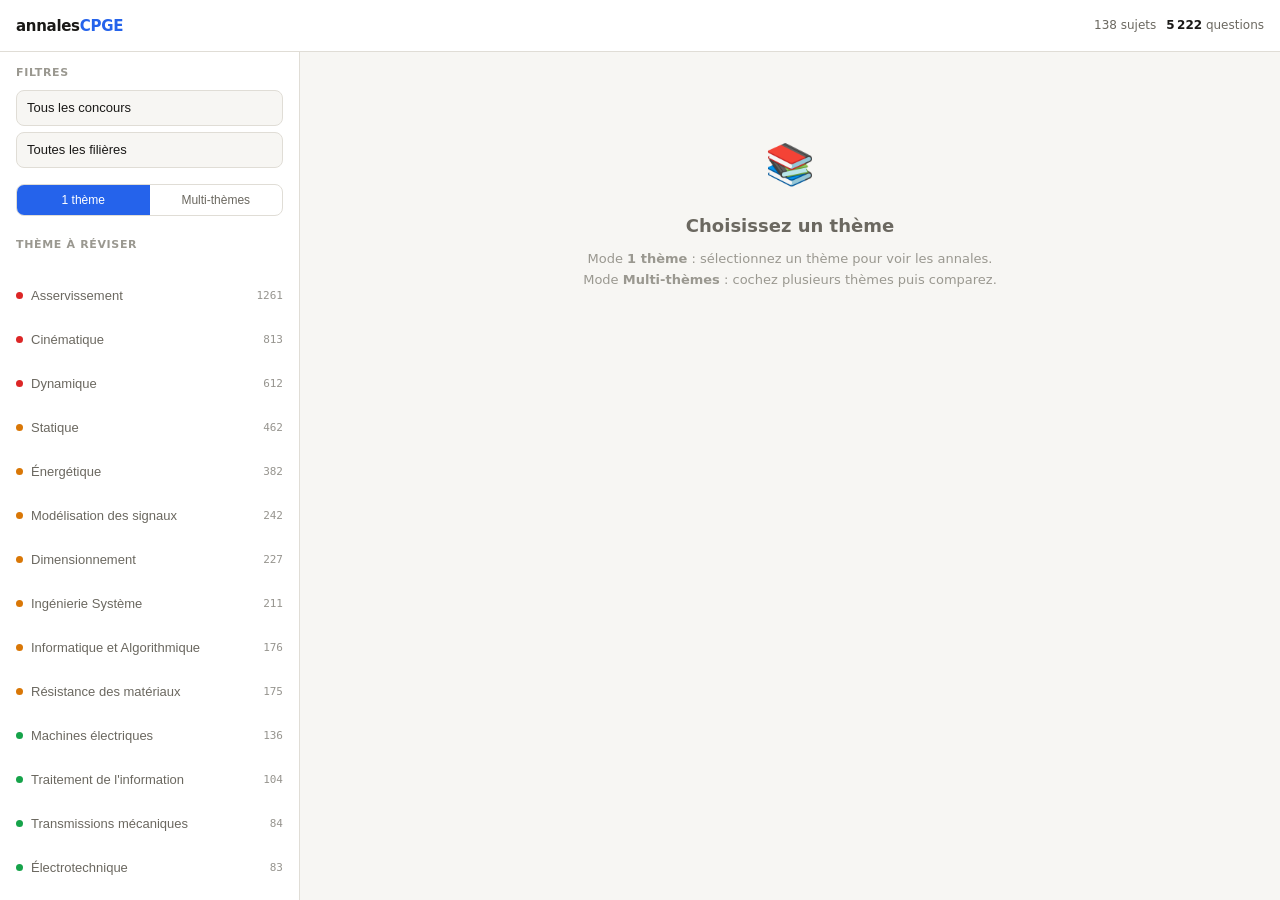
==== index.html @ 9836d9a9 "Update index.html" ====
<!DOCTYPE html>
<html lang="fr">
<head>
<meta charset="UTF-8">
<meta name="viewport" content="width=device-width, initial-scale=1.0">
<title>Annales CPGE — Révisions par thème</title>
<style>
  :root {
    --bg: #f7f6f3; --surface: #ffffff; --surface2: #f0efe9;
    --border: #e0ddd6; --text: #1a1917; --text2: #6b6860; --text3: #9a9890;
    --accent: #2563eb; --accent-bg: #eff6ff; --accent-border: #bfdbfe;
    --red: #dc2626; --amber: #d97706; --green: #16a34a;
    --radius: 8px; --mono: 'JetBrains Mono','Fira Mono','Consolas',monospace;
    --topbar-h: 52px;
  }
  * { box-sizing: border-box; margin: 0; padding: 0; }
  body { background: var(--bg); color: var(--text); font-family: 'Inter',system-ui,sans-serif; font-size: 14px; line-height: 1.6; min-height: 100vh; }

  /* ── TOPBAR ── */
  .topbar {
    position: fixed; top: 0; left: 0; right: 0; z-index: 50;
    height: var(--topbar-h); background: var(--surface);
    border-bottom: 1px solid var(--border);
    display: flex; align-items: center; gap: 12px; padding: 0 16px;
  }
  .logo { font-weight: 700; font-size: 15px; letter-spacing: -.3px; }
  .logo span { color: var(--accent); }
  .stats-bar { display: flex; gap: 10px; align-items: center; margin-left: auto; }
  .stat { font-size: 12px; color: var(--text2); }
  .stat strong { color: var(--text); font-weight: 600; }
  .pdf-badge { font-size: 11px; padding: 2px 8px; border-radius: 99px; background: #f0fdf4; color: #16a34a; border: 1px solid #bbf7d0; white-space: nowrap; }

  /* ── HAMBURGER — visible seulement mobile via JS ── */
  .hamburger {
    width: 40px; height: 40px; border: none; background: none; cursor: pointer;
    padding: 6px; border-radius: var(--radius); flex-shrink: 0;
    display: none; /* activé par JS sur mobile */
  }
  .hamburger-inner { display: flex; flex-direction: column; justify-content: space-between; height: 100%; }
  .hamburger-inner span { display: block; height: 2px; width: 100%; background: var(--text); border-radius: 2px; transition: transform .2s, opacity .2s; }
  .hamburger.open .hamburger-inner span:nth-child(1) { transform: translateY(10px) rotate(45deg); }
  .hamburger.open .hamburger-inner span:nth-child(2) { opacity: 0; }
  .hamburger.open .hamburger-inner span:nth-child(3) { transform: translateY(-10px) rotate(-45deg); }

  /* ── LAYOUT ── */
  .layout { display: flex; padding-top: var(--topbar-h); min-height: 100vh; }

  /* ── SIDEBAR ── */
  .sidebar {
    width: 300px; flex-shrink: 0;
    background: var(--surface); border-right: 1px solid var(--border);
    display: flex; flex-direction: column;
    position: sticky; top: var(--topbar-h); height: calc(100vh - var(--topbar-h));
    overflow-y: auto;
  }
  .sidebar-section { padding: 12px 16px 8px; }
  .sidebar-label { font-size: 11px; font-weight: 600; text-transform: uppercase; letter-spacing: .06em; color: var(--text3); margin-bottom: 8px; }

  /* ── OVERLAY MOBILE ── */
  .sidebar-overlay {
    display: none; position: fixed; inset: 0; z-index: 39;
    background: rgba(0,0,0,.4);
  }
  .sidebar-overlay.open { display: block; }

  /* ── MAIN ── */
  .main { flex: 1; padding: 20px; min-width: 0; }

  /* ── SELECTS ── */
  select {
    width: 100%; height: 36px; padding: 0 10px;
    border: 1px solid var(--border); border-radius: var(--radius);
    background: var(--bg); color: var(--text); font-size: 13px; outline: none; appearance: none;
  }
  select:focus { border-color: var(--accent); box-shadow: 0 0 0 3px var(--accent-bg); }

  /* ── MODE SWITCHER ── */
  .mode-switch { display: flex; margin: 8px 16px; border: 1px solid var(--border); border-radius: var(--radius); overflow: hidden; }
  .mode-btn { flex: 1; padding: 8px; font-size: 12px; font-weight: 500; border: none; background: none; cursor: pointer; color: var(--text2); transition: background .1s, color .1s; }
  .mode-btn.active { background: var(--accent); color: #fff; }

  /* ── MULTI BAR ── */
  .multi-bar {
    margin: 0 16px 10px; padding: 8px 10px; background: var(--accent-bg);
    border: 1px solid var(--accent-border); border-radius: var(--radius);
    display: none; flex-direction: column; gap: 6px;
  }
  .multi-bar.visible { display: flex; }
  .multi-bar-top { display: flex; align-items: center; justify-content: space-between; }
  .multi-bar-label { font-size: 12px; font-weight: 600; color: var(--accent); }
  .btn-compare { padding: 8px 12px; border-radius: 6px; font-size: 13px; font-weight: 600; background: var(--accent); color: #fff; border: none; cursor: pointer; width: 100%; margin-top: 4px; }
  .btn-compare:disabled { opacity: .4; cursor: default; }
  .btn-clear-sel { font-size: 11px; color: var(--text3); background: none; border: none; cursor: pointer; text-decoration: underline; }
  .selected-chips { display: flex; flex-wrap: wrap; gap: 4px; }
  .sel-chip { display: inline-flex; align-items: center; gap: 4px; padding: 3px 8px; background: var(--accent); color: #fff; border-radius: 99px; font-size: 11px; }
  .sel-chip button { background: none; border: none; color: #fff; cursor: pointer; font-size: 14px; line-height: 1; padding: 0; min-width: 18px; text-align: center; }

  /* ── THEME LIST ── */
  .theme-list { flex: 1; overflow-y: auto; padding: 8px 0; }
  .theme-btn {
    width: 100%; text-align: left; padding: 9px 16px; border: none;
    background: none; cursor: pointer; font-size: 13px; color: var(--text2);
    display: flex; align-items: center; gap: 8px; min-height: 44px;
  }
  .theme-btn:hover { background: var(--surface2); color: var(--text); }
  .theme-btn.active { background: var(--accent-bg); color: var(--accent); font-weight: 500; }
  .theme-btn.selected { background: #eef2ff; color: #4338ca; }
  .theme-btn .dot { width: 7px; height: 7px; border-radius: 50%; flex-shrink: 0; }
  .dot-high { background: var(--red); } .dot-mid { background: var(--amber); } .dot-low { background: var(--green); }
  .theme-btn .count { margin-left: auto; font-size: 11px; font-family: var(--mono); opacity: .7; flex-shrink: 0; }
  .theme-btn .chk { width: 18px; height: 18px; border: 1.5px solid var(--border); border-radius: 4px; flex-shrink: 0; display: flex; align-items: center; justify-content: center; font-size: 11px; }
  .theme-btn.selected .chk { background: #4338ca; border-color: #4338ca; color: #fff; }

  /* ── EMPTY STATE ── */
  .empty-state { text-align: center; padding: 60px 24px; color: var(--text3); }
  .empty-state .big { font-size: 40px; margin-bottom: 16px; }
  .empty-state h2 { font-size: 18px; font-weight: 600; color: var(--text2); margin-bottom: 8px; }
  .empty-state p { font-size: 13px; }

  /* ── PAGE HEADER ── */
  .page-header { margin-bottom: 16px; }
  .page-header h1 { font-size: 18px; font-weight: 700; letter-spacing: -.2px; margin-bottom: 4px; }
  .page-header p { color: var(--text2); font-size: 13px; }

  /* ── SUBTHEME BAR ── */
  .subtheme-bar { display: flex; gap: 6px; flex-wrap: wrap; margin-bottom: 16px; }
  .sub-chip { padding: 5px 10px; border-radius: 99px; font-size: 12px; cursor: pointer; border: 1px solid var(--border); background: var(--surface); color: var(--text2); min-height: 32px; display: inline-flex; align-items: center; }
  .sub-chip:hover { border-color: var(--accent); color: var(--accent); }
  .sub-chip.active { background: var(--accent); color: #fff; border-color: var(--accent); }
  .sub-chip .n { opacity: .7; margin-left: 3px; }

  /* ── RESULTS HEADER ── */
  .results-header { display: flex; align-items: center; justify-content: space-between; margin-bottom: 12px; gap: 8px; flex-wrap: wrap; }
  .results-count { font-size: 12px; color: var(--text3); }
  .sort-select { height: 32px; font-size: 12px; width: auto; padding: 0 8px; min-width: 160px; }

  /* ── CARDS ── */
  .annale-card { background: var(--surface); border: 1px solid var(--border); border-radius: var(--radius); margin-bottom: 10px; overflow: hidden; }
  .annale-card:hover { border-color: var(--accent-border); }
  .annale-header { padding: 12px 14px; cursor: pointer; }
  .annale-row1 { display: flex; align-items: center; gap: 8px; margin-bottom: 6px; }
  .annale-row2 { display: flex; align-items: center; gap: 6px; flex-wrap: wrap; }
  .annale-rank { font-family: var(--mono); font-size: 11px; color: var(--text3); flex-shrink: 0; }
  .annale-name { font-weight: 600; font-size: 13px; flex: 1; min-width: 0; overflow: hidden; text-overflow: ellipsis; white-space: nowrap; }
  .annale-meta { display: flex; gap: 4px; align-items: center; flex-wrap: wrap; flex: 1; }
  .tag { padding: 2px 6px; border-radius: 4px; font-size: 11px; font-weight: 500; border: 1px solid transparent; white-space: nowrap; }
  .tag-bank { background: var(--surface2); color: var(--text2); border-color: var(--border); }
  .tag-year { background: var(--accent-bg); color: var(--accent); border-color: var(--accent-border); }
  .tag-fil  { background: #f3f4f6; color: #374151; }

  /* Score & progress */
  .q-count { font-family: var(--mono); font-size: 13px; font-weight: 700; color: var(--accent); white-space: nowrap; }
  .q-label { font-size: 11px; color: var(--text3); }
  .progress-bar { height: 3px; background: var(--border); border-radius: 2px; margin-top: 3px; width: 60px; }
  .progress-fill { height: 100%; border-radius: 2px; background: var(--accent); }
  .score-col { display: flex; flex-direction: column; gap: 3px; flex: 1; min-width: 80px; }
  .score-row { display: flex; align-items: center; gap: 6px; font-size: 11px; }
  .score-theme-name { color: var(--text2); white-space: nowrap; overflow: hidden; text-overflow: ellipsis; width: 70px; flex-shrink: 0; }
  .score-bar-bg { flex: 1; height: 4px; background: var(--border); border-radius: 2px; }
  .score-bar-fill { height: 100%; border-radius: 2px; }
  .score-total { font-family: var(--mono); font-size: 13px; font-weight: 700; color: var(--accent); white-space: nowrap; flex-shrink: 0; }

  /* PDF button */
  .btn-pdf {
    display: inline-flex; align-items: center; gap: 4px; padding: 5px 10px;
    border-radius: 6px; font-size: 12px; font-weight: 500; min-height: 30px;
    border: 1px solid #bbf7d0; background: #f0fdf4; color: #16a34a;
    cursor: pointer; white-space: nowrap; flex-shrink: 0; text-decoration: none;
  }
  .btn-pdf:hover { background: #dcfce7; }
  .btn-pdf.missing { border-color: var(--border); background: var(--surface2); color: var(--text3); cursor: default; }
  .btn-corrige {
    display: inline-flex; align-items: center; gap: 4px; padding: 5px 10px;
    border-radius: 6px; font-size: 12px; font-weight: 500; min-height: 30px;
    border: 1px solid #fde68a; background: #fffbeb; color: #b45309;
    cursor: pointer; white-space: nowrap; flex-shrink: 0; text-decoration: none;
  }
  .btn-corrige:hover { background: #fef3c7; }
  .btn-corrige.missing { border-color: var(--border); background: var(--surface2); color: var(--text3); cursor: default; }

  /* Card body */
  .annale-body { padding: 0 14px 14px; border-top: 1px solid var(--border); display: none; }
  .annale-body.open { display: block; }
  .sub-block { margin-top: 10px; }
  .sub-block-title { font-size: 11px; font-weight: 600; text-transform: uppercase; letter-spacing: .05em; color: var(--text3); margin-bottom: 6px; }
  .theme-section-title { font-size: 12px; font-weight: 700; color: var(--text); margin-top: 12px; margin-bottom: 4px; padding-bottom: 4px; border-bottom: 1px solid var(--border); }
  .q-pills { display: flex; flex-wrap: wrap; gap: 5px; }
  .q-pill { padding: 4px 9px; border-radius: 5px; font-size: 12px; font-family: var(--mono); background: var(--accent-bg); color: var(--accent); border: 1px solid var(--accent-border); font-weight: 500; }

  /* ── PDF MODAL ── */
  .pdf-modal { display: none; position: fixed; inset: 0; z-index: 100; flex-direction: column; }
  .pdf-modal.open { display: flex; }
  .pdf-modal-bar { background: var(--surface); border-bottom: 1px solid var(--border); display: flex; align-items: center; gap: 10px; padding: 10px 14px; flex-shrink: 0; }
  .pdf-modal-title { font-weight: 600; font-size: 13px; flex: 1; overflow: hidden; text-overflow: ellipsis; white-space: nowrap; }
  .btn-close { padding: 6px 14px; border-radius: 6px; border: 1px solid var(--border); background: var(--surface2); color: var(--text2); cursor: pointer; font-size: 13px; min-height: 36px; flex-shrink: 0; }
  .btn-close:hover { background: var(--border); }
  .pdf-frame { flex: 1; border: none; background: #525659; }

  /* ── FAB mobile ── */
  .fab-filter {
    display: none; position: fixed; bottom: 20px; right: 20px; z-index: 40;
    width: 52px; height: 52px; border-radius: 50%;
    background: var(--accent); color: #fff; border: none; cursor: pointer;
    font-size: 22px; box-shadow: 0 4px 16px rgba(37,99,235,.45);
    align-items: center; justify-content: center;
  }

  ::-webkit-scrollbar { width: 5px; }
  ::-webkit-scrollbar-thumb { background: var(--border); border-radius: 3px; }

  /* ── RESPONSIVE ── */
  @media (max-width: 768px) {
    .sidebar {
      position: fixed; top: 0; left: 0; bottom: 0; z-index: 40;
      width: min(300px, 85vw); height: 100vh;
      transform: translateX(-100%); transition: transform .25s ease;
    }
    .sidebar.open { transform: translateX(0); }
    .main { padding: 14px; }
    .annale-header { padding: 10px 12px; }
    .annale-body { padding: 0 12px 12px; }
    .page-header h1 { font-size: 16px; }
    .results-header { flex-direction: column; align-items: flex-start; }
    .sort-select { width: 100%; }
  }
  @media (max-width: 480px) {
    .annale-name { font-size: 12px; }
    .tag { font-size: 10px; padding: 1px 5px; }
    .q-pill { font-size: 11px; padding: 3px 7px; }
  }
</style>
</head>
<body>

<header class="topbar">
  <button class="hamburger" id="hamburger" onclick="toggleSidebar()" aria-label="Menu">
    <div class="hamburger-inner">
      <span></span><span></span><span></span>
    </div>
  </button>
  <div class="logo">annales<span>CPGE</span></div>
  <div class="stats-bar">
    <div class="stat" id="stat-files">Chargement…</div>
    <div class="stat" id="stat-q" style="display:none"><strong id="n-q">0</strong> questions</div>
  </div>
</header>

<div class="sidebar-overlay" id="sidebar-overlay" onclick="closeSidebar()"></div>

<div class="layout">
  <aside class="sidebar" id="sidebar">

    <div class="sidebar-section">
      <div class="sidebar-label">Filtres</div>
      <select id="fil-concours" onchange="applyFilters()" style="margin-bottom:6px">
        <option value="">Tous les concours</option>
      </select>
      <select id="fil-filiere" onchange="applyFilters()">
        <option value="">Toutes les filières</option>
      </select>
    </div>

    <div class="mode-switch">
      <button class="mode-btn active" id="btn-mode-single" onclick="setMode('single')">1 thème</button>
      <button class="mode-btn" id="btn-mode-multi" onclick="setMode('multi')">Multi-thèmes</button>
    </div>

    <div class="multi-bar" id="multi-bar">
      <div class="multi-bar-top">
        <span class="multi-bar-label" id="multi-count">0 thème sélectionné</span>
        <button class="btn-clear-sel" onclick="clearSelection()">Tout effacer</button>
      </div>
      <div class="selected-chips" id="selected-chips"></div>
      <button class="btn-compare" id="btn-compare" onclick="showMulti()" disabled>Comparer →</button>
    </div>

    <div class="sidebar-section" style="padding-bottom:4px">
      <div class="sidebar-label" id="theme-list-label">Thème à réviser</div>
    </div>
    <div class="theme-list" id="theme-list">
      <div style="padding:16px;color:var(--text3);font-size:12px;text-align:center">Chargement…</div>
    </div>
  </aside>

  <main class="main" id="main">
    <div class="empty-state">
      <div class="big">📚</div>
      <h2>Choisissez un thème</h2>
      <p>Mode <strong>1 thème</strong> : sélectionnez un thème pour voir les annales.<br>
         Mode <strong>Multi-thèmes</strong> : cochez plusieurs thèmes puis comparez.</p>
    </div>
  </main>
</div>

<button class="fab-filter" id="fab-filter" onclick="toggleSidebar()" aria-label="Thèmes">🗂</button>

<div class="pdf-modal" id="pdf-modal">
  <div class="pdf-modal-bar">
    <button class="btn-close" onclick="closePdf()">✕ Fermer</button>
    <span class="pdf-modal-title" id="pdf-modal-title"></span>
  </div>
  <iframe class="pdf-frame" id="pdf-frame"></iframe>
</div>

<script>
let allDocs = [], pdfMap = {}, corrigeMap = {}, activeTheme = null, activeSubs = new Set();
let appMode = 'single', selectedThemes = new Set();
const COLORS = ['#3b82f6','#8b5cf6','#ec4899','#f97316','#10b981','#14b8a6','#f59e0b','#6366f1'];

// ── Mobile init ───────────────────────────────────────────────────────────────
function initMobile() {
  const isMobile = window.innerWidth <= 768;
  const ham = document.getElementById('hamburger');
  const fab = document.getElementById('fab-filter');
  ham.style.display = isMobile ? 'block' : 'none';
  fab.style.display = isMobile ? 'flex' : 'none';
}
window.addEventListener('resize', initMobile);
initMobile();

function toggleSidebar() {
  const s = document.getElementById('sidebar');
  const h = document.getElementById('hamburger');
  const o = document.getElementById('sidebar-overlay');
  const open = s.classList.toggle('open');
  h.classList.toggle('open', open);
  o.classList.toggle('open', open);
  document.body.style.overflow = open ? 'hidden' : '';
}
function closeSidebar() {
  document.getElementById('sidebar').classList.remove('open');
  document.getElementById('hamburger').classList.remove('open');
  document.getElementById('sidebar-overlay').classList.remove('open');
  document.body.style.overflow = '';
}

// ── Auto load manifest ────────────────────────────────────────────────────────
window.addEventListener('DOMContentLoaded', loadManifest);

async function loadManifest() {
  try {
    const res = await fetch('./manifest.json');
    const manifest = await res.json();
    (manifest.pdf || []).forEach(path => {
      pdfMap[path.split('/').pop().replace('.pdf','').toLowerCase()] = path;
    });
    // Corrigés : meme nom, dans Corrigés/
    // Supporte manifest.corrige explicite OU dérive depuis manifest.pdf
    const corrigePaths = manifest.corrige ||
      (manifest.pdf || []).map(p => 'Corrigés/' + p.split('/').pop());
    await Promise.all(corrigePaths.map(async path => {
      try {
        const r = await fetch(path, {method:'HEAD'});
        if (r.ok) corrigeMap[path.split('/').pop().replace('.pdf','').toLowerCase()] = path;
      } catch {}
    }));
    const results = await Promise.all(
      (manifest.json || []).map(p => fetch(p).then(r => r.json()).catch(() => null))
    );
    allDocs = results.filter(Boolean).map(obj => ({
      concours: obj.concours||'?', filiere: obj.filiere||'?', date: obj.date||'?',
      pdfName: obj.file||null,
      label: (obj.file||`${obj.concours}_${obj.filiere}_${obj.date}`).replace('.pdf',''),
      parties: (obj.data||{}).parties||[]
    }));
    buildFilters(); buildThemeList(); updateStats();
  } catch(e) {
    document.getElementById('stat-files').textContent = 'Erreur de chargement';
  }
}

// ── Stats ─────────────────────────────────────────────────────────────────────
function updateStats() {
  const nQ = allDocs.reduce((s,d)=>s+d.parties.reduce((s2,p)=>s2+p.questions.length,0),0);
  document.getElementById('stat-files').textContent = `${allDocs.length} sujets`;
  if (allDocs.length) {
    document.getElementById('stat-q').style.display = '';
    document.getElementById('n-q').textContent = nQ.toLocaleString('fr');
  }
}

// ── Mode ──────────────────────────────────────────────────────────────────────
function setMode(mode) {
  appMode = mode;
  document.getElementById('btn-mode-single').classList.toggle('active', mode==='single');
  document.getElementById('btn-mode-multi').classList.toggle('active', mode==='multi');
  document.getElementById('multi-bar').classList.toggle('visible', mode==='multi');
  document.getElementById('theme-list-label').textContent = mode==='multi' ? 'Cocher les thèmes' : 'Thème à réviser';
  if (mode==='single') { selectedThemes.clear(); updateMultiBar(); }
  buildThemeList();
  document.getElementById('main').innerHTML = `<div class="empty-state">
    <div class="big">${mode==='multi'?'🗂':'📚'}</div>
    <h2>${mode==='multi'?'Sélectionnez les thèmes':'Choisissez un thème'}</h2>
    <p>${mode==='multi'?'Cochez plusieurs thèmes puis tapez <strong>Comparer</strong>.':'Sélectionnez un thème dans le menu.'}</p>
  </div>`;
}

// ── Filtres ───────────────────────────────────────────────────────────────────
function buildFilters() {
  const C=[...new Set(allDocs.map(d=>d.concours))].sort();
  const F=[...new Set(allDocs.map(d=>d.filiere))].sort();
  document.getElementById('fil-concours').innerHTML='<option value="">Tous les concours</option>'+C.map(c=>`<option>${c}</option>`).join('');
  document.getElementById('fil-filiere').innerHTML='<option value="">Toutes les filières</option>'+F.map(f=>`<option>${f}</option>`).join('');
}
function getFilteredDocs() {
  const c=document.getElementById('fil-concours').value, f=document.getElementById('fil-filiere').value;
  return allDocs.filter(d=>(!c||d.concours===c)&&(!f||d.filiere===f));
}
function applyFilters() {
  buildThemeList();
  if (appMode==='single'&&activeTheme) showTheme(activeTheme);
  else if (appMode==='multi'&&selectedThemes.size>0) showMulti();
}

// ── Normalisation ─────────────────────────────────────────────────────────────
const CORRECTIONS = {
  'Transmissions mécanques':'Transmissions mécaniques',
  'Transmissionsmechmiques':'Transmissions mécaniques',
  'Transmissionsmécaniques':'Transmissions mécaniques',
  "Dynamique : Théorème de l'énergie cinétique":"Dynamique : Théorème de l'Énergie Cinétique",
};
function normalizeTheme(s) {
  if (!s) return s;
  s = CORRECTIONS[s]||s;
  return s.replace(/([a-zàâäéèêëîïôùûüç])([A-ZÀÂÄÉÈÊËÎÏÔÙÛÜÇ])/g,'$1 $2').trim();
}
function parseTheme(str) {
  str = normalizeTheme(str||'');
  const i = str.indexOf(':');
  return i<0 ? {main:str,sub:''} : {main:str.slice(0,i).trim(),sub:str.slice(i+1).trim()};
}
function normalizeQnum(q) {
  const m=q.trim().match(/^[Qq]uestion\s*[nN]?[°o]?\s*(\d+)$/);
  return m?`Q ${m[1]}`:q;
}
function esc(s) { return s.replace(/\\/g,'\\\\').replace(/'/g,"\\'"); }

// ── Liste thèmes ──────────────────────────────────────────────────────────────
function buildThemeList() {
  const docs=getFilteredDocs(), counts={};
  docs.forEach(d=>d.parties.forEach(p=>p.questions.forEach(q=>(q.mots_cles||[]).forEach(mk=>{
    const {main}=parseTheme(mk.theme); if(main) counts[main]=(counts[main]||0)+1;
  }))));
  const total=Object.values(counts).reduce((a,b)=>a+b,0)||1;
  const sorted=Object.entries(counts).sort((a,b)=>b[1]-a[1]);
  const list=document.getElementById('theme-list');
  if(!sorted.length){list.innerHTML='<div style="padding:16px;color:var(--text3);font-size:12px;text-align:center">Aucun thème</div>';return;}
  list.innerHTML=sorted.map(([name,n])=>{
    const pct=n/total*100;
    const dot=pct>=10?'dot-high':pct>=3?'dot-mid':'dot-low';
    const isSel=selectedThemes.has(name), isAct=activeTheme===name;
    if(appMode==='multi'){
      return `<button class="theme-btn ${isSel?'selected':''}" onclick="toggleThemeSelect('${esc(name)}')">
        <div class="chk">${isSel?'✓':''}</div>
        <div class="dot ${dot}"></div>
        <span style="flex:1;min-width:0;overflow:hidden;text-overflow:ellipsis;white-space:nowrap">${name}</span>
        <span class="count">${n}</span>
      </button>`;
    } else {
      return `<button class="theme-btn ${isAct?'active':''}" onclick="selectTheme('${esc(name)}')">
        <div class="dot ${dot}"></div>
        <span style="flex:1;min-width:0;overflow:hidden;text-overflow:ellipsis;white-space:nowrap">${name}</span>
        <span class="count">${n}</span>
      </button>`;
    }
  }).join('');
}

function selectTheme(name) {
  showTheme(name);
  if(window.innerWidth<=768) closeSidebar();
}

// ── Multi-sélection ───────────────────────────────────────────────────────────
function toggleThemeSelect(name) {
  selectedThemes.has(name)?selectedThemes.delete(name):selectedThemes.add(name);
  updateMultiBar(); buildThemeList();
}
function clearSelection() { selectedThemes.clear(); updateMultiBar(); buildThemeList(); }
function updateMultiBar() {
  const n=selectedThemes.size;
  document.getElementById('multi-count').textContent=`${n} thème${n>1?'s':''} sélectionné${n>1?'s':''}`;
  document.getElementById('btn-compare').disabled=(n<1);
  document.getElementById('selected-chips').innerHTML=[...selectedThemes].map((t,i)=>
    `<span class="sel-chip" style="background:${COLORS[i%COLORS.length]}">${t}<button onclick="toggleThemeSelect('${esc(t)}')">×</button></span>`
  ).join('');
}

// ── PDF helper ────────────────────────────────────────────────────────────────
function findPdfUrl(doc){
  if(doc.pdfName){const k=pdfKey(doc.pdfName);if(pdfMap[k])return pdfMap[k];}
  const k2=doc.label.toLowerCase().trim();if(pdfMap[k2])return pdfMap[k2];
  const parts=[doc.concours,doc.filiere,doc.date].map(s=>(s||'').toLowerCase());
  for(const sep of['_','-',' ']){const k3=parts.join(sep);if(pdfMap[k3])return pdfMap[k3];}
  const c=doc.concours.toLowerCase(),f=doc.filiere.toLowerCase(),y=String(doc.date);
  for(const[key,url]of Object.entries(pdfMap)){if(key.includes(c)&&key.includes(f)&&key.includes(y))return url;}
  return null;
}
function pdfKey(name){return name.replace(/\.pdf$/i,'').toLowerCase().trim();}
function findCorrigeUrl(doc){
  // cherche dans corrigeMap avec les memes cles que findPdfUrl
  if(doc.pdfName){const k=pdfKey(doc.pdfName);if(corrigeMap[k])return corrigeMap[k];}
  const k2=doc.label.toLowerCase().trim();if(corrigeMap[k2])return corrigeMap[k2];
  const parts=[doc.concours,doc.filiere,doc.date].map(s=>(s||'').toLowerCase());
  for(const sep of['_','-',' ']){const k3=parts.join(sep);if(corrigeMap[k3])return corrigeMap[k3];}
  const c=doc.concours.toLowerCase(),f=doc.filiere.toLowerCase(),y=String(doc.date);
  for(const[key,url]of Object.entries(corrigeMap)){if(key.includes(c)&&key.includes(f)&&key.includes(y))return url;}
  return null;
}
function pdfBtn(doc){
  const url=findPdfUrl(doc);
  return url
    ?`<button class="btn-pdf" onclick="openPdf(event,'${url}','${doc.label}')">📄 Sujet</button>`
    :`<span class="btn-pdf missing">📄 —</span>`;
}
function corrigeBtn(doc){
  const url=findCorrigeUrl(doc);
  return url
    ?`<button class="btn-corrige" onclick="openPdf(event,'${url}','Corrigé — ${doc.label}')">✏️ Corrigé</button>`
    :`<span class="btn-corrige missing">✏️ —</span>`;
}

// ── Vue multi-thèmes ──────────────────────────────────────────────────────────
function showMulti(){
  if(!selectedThemes.size)return;
  if(window.innerWidth<=768)closeSidebar();
  const themes=[...selectedThemes],docs=getFilteredDocs(),docResults=[];
  docs.forEach(doc=>{
    const themeMap={};themes.forEach(t=>themeMap[t]={});
    doc.parties.forEach(p=>p.questions.forEach(q=>{
      const qnum=normalizeQnum(q.numero||'');
      (q.mots_cles||[]).forEach(mk=>{
        const{main,sub}=parseTheme(mk.theme);if(!themeMap[main])return;
        const s=sub||'(général)';
        if(!themeMap[main][s])themeMap[main][s]=[];
        if(!themeMap[main][s].includes(qnum))themeMap[main][s].push(qnum);
      });
    }));
    const perTheme={};let total=0;
    themes.forEach(t=>{const n=Object.values(themeMap[t]).flat().length;perTheme[t]={subMap:themeMap[t],count:n};total+=n;});
    if(total>0)docResults.push({doc,perTheme,total});
  });
  docResults.sort((a,b)=>b.total-a.total);
  const maxPerTheme={};
  themes.forEach(t=>{maxPerTheme[t]=Math.max(...docResults.map(r=>r.perTheme[t].count),1);});
  document.getElementById('main').innerHTML=`
    <div class="page-header">
      <h1>Comparaison — ${themes.length} thème${themes.length>1?'s':''}</h1>
      <p>${docResults.length} sujets couvrent au moins un thème · triés par score</p>
    </div>
    <div style="display:flex;gap:6px;flex-wrap:wrap;margin-bottom:14px">
      ${themes.map((t,i)=>`<span style="display:inline-flex;align-items:center;gap:5px;padding:3px 9px;border-radius:99px;font-size:12px;font-weight:500;background:${COLORS[i%COLORS.length]}22;color:${COLORS[i%COLORS.length]};border:1px solid ${COLORS[i%COLORS.length]}44">
        <span style="width:7px;height:7px;border-radius:50%;background:${COLORS[i%COLORS.length]};display:inline-block;flex-shrink:0"></span>${t}</span>`).join('')}
    </div>
    <div class="results-header">
      <div class="results-count">${docResults.length} sujets</div>
      <select class="sort-select" id="sort-sel" onchange="reSortMulti()">
        <option value="total">Score total</option>
        <option value="year-desc">Année ↓</option>
        <option value="year-asc">Année ↑</option>
      </select>
    </div>
    <div id="cards-container">${renderMultiCards(docResults,themes,maxPerTheme)}</div>`;
  window._multiResults=docResults;window._multiThemes=themes;window._maxPerTheme=maxPerTheme;
}

function renderMultiCards(results,themes,maxPerTheme){
  return results.map((r,i)=>{
    const{doc,perTheme,total}=r;
    const scoreRows=themes.map((t,ti)=>{
      const n=perTheme[t].count,pct=n>0?Math.round(n/maxPerTheme[t]*100):0,color=COLORS[ti%COLORS.length];
      return `<div class="score-row">
        <span class="score-theme-name" title="${t}" style="color:${color}">${t.split(' ').slice(0,2).join(' ')}</span>
        <div class="score-bar-bg"><div class="score-bar-fill" style="width:${pct}%;background:${color}"></div></div>
        <span style="font-family:var(--mono);font-size:11px;color:${n>0?color:'var(--text3)'};min-width:20px;text-align:right;flex-shrink:0">${n>0?n+'q':'-'}</span>
      </div>`;
    }).join('');
    const bodyContent=themes.map((t,ti)=>{
      const{subMap,count}=perTheme[t];if(!count)return'';
      const color=COLORS[ti%COLORS.length];
      const sub=Object.entries(subMap).filter(([,qs])=>qs.length).sort((a,b)=>b[1].length-a[1].length)
        .map(([s,qs])=>`<div class="sub-block"><div class="sub-block-title">${s}</div><div class="q-pills">${qs.map(q=>`<span class="q-pill">${q}</span>`).join('')}</div></div>`).join('');
      return `<div class="theme-section-title" style="color:${color}">● ${t}</div>${sub}`;
    }).join('');
    return `<div class="annale-card" id="mcard-${i}">
      <div class="annale-header" onclick="toggleCard('mcard-${i}')">
        <div class="annale-row1">
          <span class="annale-rank">#${i+1}</span>
          <span class="annale-name">${doc.label}</span>
        </div>
        <div class="annale-row2">
          <div class="annale-meta">
            <span class="tag tag-bank">${doc.concours}</span>
            <span class="tag tag-fil">${doc.filiere}</span>
            <span class="tag tag-year">${doc.date}</span>
          </div>
          ${pdfBtn(doc)}
          ${corrigeBtn(doc)}
          <div class="score-col">${scoreRows}</div>
          <div class="score-total">${total}<span class="q-label">q</span></div>
        </div>
      </div>
      <div class="annale-body" id="body-mcard-${i}">${bodyContent}</div>
    </div>`;
  }).join('');
}

function reSortMulti(){
  const mode=document.getElementById('sort-sel').value;
  let s=[...window._multiResults];
  if(mode==='year-desc')s.sort((a,b)=>b.doc.date-a.doc.date);
  else if(mode==='year-asc')s.sort((a,b)=>a.doc.date-b.doc.date);
  else s.sort((a,b)=>b.total-a.total);
  window._multiResults=s;
  document.getElementById('cards-container').innerHTML=renderMultiCards(s,window._multiThemes,window._maxPerTheme);
}

// ── Vue thème unique ──────────────────────────────────────────────────────────
function showTheme(theme){
  activeTheme=theme;activeSubs.clear();
  document.querySelectorAll('.theme-btn').forEach(b=>{
    const span=b.querySelector('span[style]');
    b.classList.toggle('active',span&&span.textContent.trim()===theme);
  });
  const docs=getFilteredDocs(),subCounts={},docResults=[];
  docs.forEach(doc=>{
    const subMap={};
    doc.parties.forEach(p=>p.questions.forEach(q=>{
      const qnum=normalizeQnum(q.numero||'');
      (q.mots_cles||[]).forEach(mk=>{
        const{main,sub}=parseTheme(mk.theme);if(main!==theme)return;
        const s=sub||'(général)';
        if(!subMap[s])subMap[s]=[];
        if(!subMap[s].includes(qnum))subMap[s].push(qnum);
        subCounts[s]=(subCounts[s]||0)+1;
      });
    }));
    const totalQ=Object.values(subMap).flat().length;
    if(totalQ>0)docResults.push({doc,subMap,totalQ});
  });
  docResults.sort((a,b)=>b.totalQ-a.totalQ);
  const maxQ=docResults[0]?.totalQ||1;
  const subsSorted=Object.entries(subCounts).sort((a,b)=>b[1]-a[1]);
  const totalQuestions=Object.values(subCounts).reduce((a,b)=>a+b,0);
  document.getElementById('main').innerHTML=`
    <div class="page-header">
      <h1>${theme}</h1>
      <p>${docResults.length} sujets · ${totalQuestions} questions</p>
    </div>
    ${subsSorted.length>1?`
    <div style="margin-bottom:8px;font-size:12px;color:var(--text2);font-weight:500">Filtrer par sous-thème :</div>
    <div class="subtheme-bar">${subsSorted.map(([s,n])=>`<button class="sub-chip" onclick="toggleSub(this,'${esc(s)}')">${s}<span class="n">${n}</span></button>`).join('')}</div>`:''}
    <div class="results-header">
      <div class="results-count" id="res-count">${docResults.length} sujets</div>
      <select class="sort-select" id="sort-sel" onchange="reSort()">
        <option value="count">Plus de questions</option>
        <option value="year-desc">Année ↓</option>
        <option value="year-asc">Année ↑</option>
      </select>
    </div>
    <div id="cards-container">${renderCards(docResults,maxQ)}</div>`;
  window._docResults=docResults;window._maxQ=maxQ;
}

function renderCards(results,maxQ,filterSubs){
  let filtered=results;
  if(filterSubs&&filterSubs.size>0)filtered=results.filter(r=>[...filterSubs].some(s=>r.subMap[s]));
  if(!filtered.length)return'<div style="padding:40px;text-align:center;color:var(--text3)">Aucun sujet.</div>';
  const rc=document.getElementById('res-count');
  if(rc)rc.textContent=`${filtered.length} sujet${filtered.length>1?'s':''}`;
  return filtered.map((r,i)=>{
    const{doc,subMap,totalQ}=r,pct=Math.round(totalQ/maxQ*100);
    const subsToShow=filterSubs&&filterSubs.size>0?Object.entries(subMap).filter(([s])=>filterSubs.has(s)):Object.entries(subMap);
    const subBlocks=subsToShow.sort((a,b)=>b[1].length-a[1].length)
      .map(([s,qs])=>`<div class="sub-block"><div class="sub-block-title">${s}</div><div class="q-pills">${qs.map(q=>`<span class="q-pill">${q}</span>`).join('')}</div></div>`).join('');
    return `<div class="annale-card" id="card-${i}">
      <div class="annale-header" onclick="toggleCard('card-${i}')">
        <div class="annale-row1">
          <span class="annale-rank">#${i+1}</span>
          <span class="annale-name">${doc.label}</span>
        </div>
        <div class="annale-row2">
          <div class="annale-meta">
            <span class="tag tag-bank">${doc.concours}</span>
            <span class="tag tag-fil">${doc.filiere}</span>
            <span class="tag tag-year">${doc.date}</span>
          </div>
          ${pdfBtn(doc)}
          ${corrigeBtn(doc)}
          <div style="flex-shrink:0;text-align:right">
            <div class="q-count">${totalQ}<span class="q-label"> q.</span></div>
            <div class="progress-bar"><div class="progress-fill" style="width:${pct}%"></div></div>
          </div>
        </div>
      </div>
      <div class="annale-body" id="body-card-${i}">${subBlocks}</div>
    </div>`;
  }).join('');
}

function toggleCard(id){document.getElementById('body-'+id).classList.toggle('open');}
function toggleSub(btn,sub){
  btn.classList.toggle('active');
  activeSubs.has(sub)?activeSubs.delete(sub):activeSubs.add(sub);
  document.getElementById('cards-container').innerHTML=renderCards(window._docResults,window._maxQ,activeSubs);
}
function reSort(){
  const mode=document.getElementById('sort-sel').value;
  let s=[...window._docResults];
  if(mode==='year-desc')s.sort((a,b)=>b.doc.date-a.doc.date);
  else if(mode==='year-asc')s.sort((a,b)=>a.doc.date-b.doc.date);
  else s.sort((a,b)=>b.totalQ-a.totalQ);
  window._docResults=s;
  document.getElementById('cards-container').innerHTML=renderCards(s,window._maxQ,activeSubs);
}

// ── PDF ───────────────────────────────────────────────────────────────────────
function openPdf(e,url,label){
  e.stopPropagation();
  if(window.innerWidth<=768){
    // Sur mobile l'iframe ne scroll pas bien : on ouvre dans un nouvel onglet
    window.open(url,'_blank');
    return;
  }
  document.getElementById('pdf-modal-title').textContent=label;
  document.getElementById('pdf-frame').src=url;
  document.getElementById('pdf-modal').classList.add('open');
}
function closePdf(){
  document.getElementById('pdf-modal').classList.remove('open');
  document.getElementById('pdf-frame').src='';
}
document.addEventListener('keydown',e=>{if(e.key==='Escape')closePdf();});
</script>
</body>
</html>
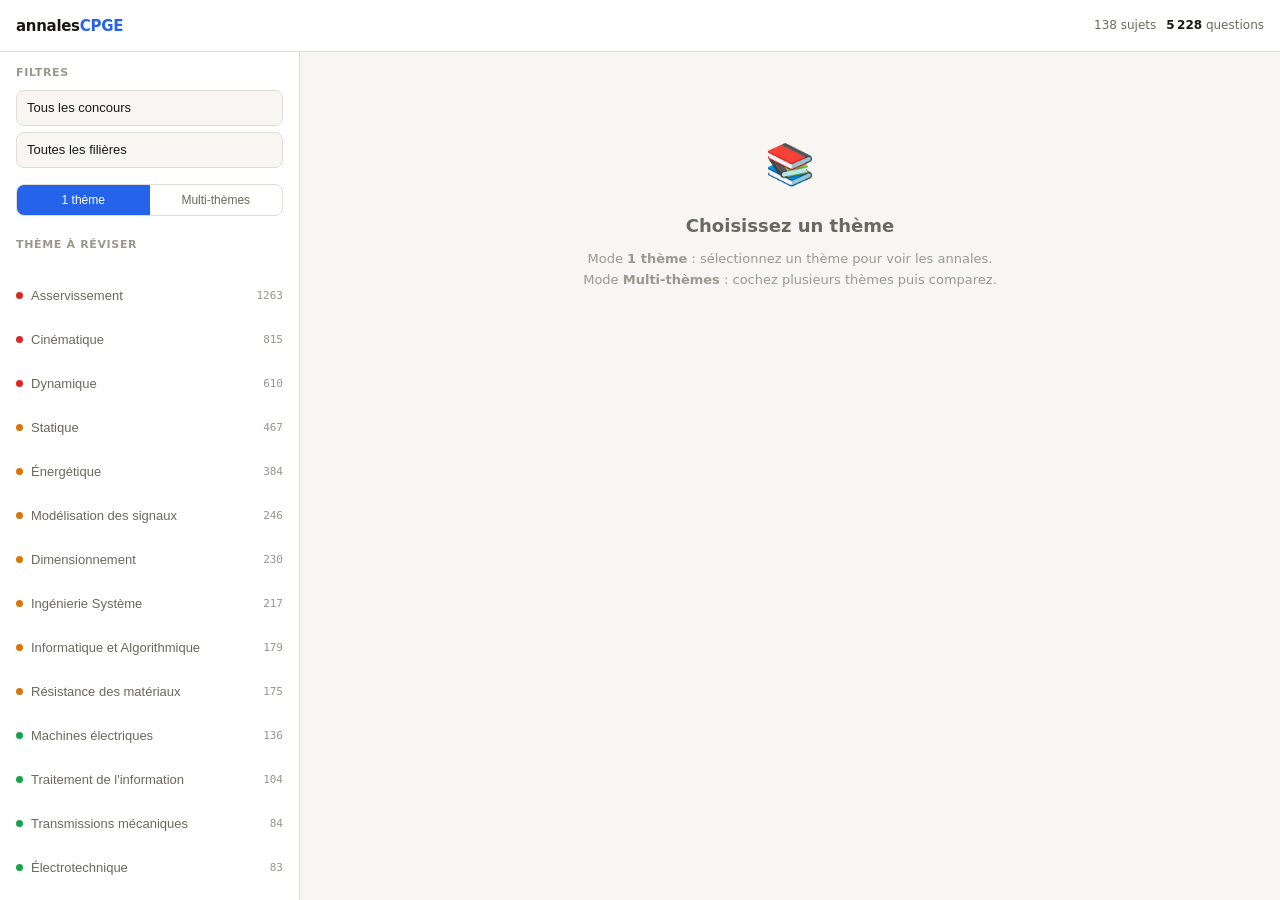
==== commit e1143de5: "Update index.html" ====
--- a/index.html
+++ b/index.html
@@ -187,14 +187,61 @@
   .q-pills { display: flex; flex-wrap: wrap; gap: 5px; }
   .q-pill { padding: 4px 9px; border-radius: 5px; font-size: 12px; font-family: var(--mono); background: var(--accent-bg); color: var(--accent); border: 1px solid var(--accent-border); font-weight: 500; }
 
-  /* ── PDF MODAL ── */
-  .pdf-modal { display: none; position: fixed; inset: 0; z-index: 100; flex-direction: column; }
-  .pdf-modal.open { display: flex; }
-  .pdf-modal-bar { background: var(--surface); border-bottom: 1px solid var(--border); display: flex; align-items: center; gap: 10px; padding: 10px 14px; flex-shrink: 0; }
-  .pdf-modal-title { font-weight: 600; font-size: 13px; flex: 1; overflow: hidden; text-overflow: ellipsis; white-space: nowrap; }
-  .btn-close { padding: 6px 14px; border-radius: 6px; border: 1px solid var(--border); background: var(--surface2); color: var(--text2); cursor: pointer; font-size: 13px; min-height: 36px; flex-shrink: 0; }
-  .btn-close:hover { background: var(--border); }
+
   .pdf-frame { flex: 1; border: none; background: #525659; }
+
+  /* ── BLOC-NOTE ── */
+  .btn-note {
+    display: inline-flex; align-items: center; gap: 4px; padding: 5px 10px;
+    border-radius: 6px; font-size: 12px; font-weight: 500; min-height: 30px;
+    border: 1px solid var(--border); background: var(--surface2); color: var(--text3);
+    cursor: pointer; white-space: nowrap; flex-shrink: 0;
+    transition: background .15s, border-color .15s, color .15s;
+  }
+  .btn-note:hover { border-color: #a78bfa; color: #7c3aed; background: #f5f3ff; }
+  .btn-note.has-note { border-color: #c4b5fd; background: #f5f3ff; color: #7c3aed; }
+
+  .note-modal-overlay {
+    display: none; position: fixed; inset: 0; z-index: 200;
+    background: rgba(0,0,0,.45); align-items: center; justify-content: center;
+  }
+  .note-modal-overlay.open { display: flex; }
+  .note-modal {
+    background: var(--surface); border-radius: 10px; width: min(520px, 95vw);
+    box-shadow: 0 20px 60px rgba(0,0,0,.25); display: flex; flex-direction: column;
+    max-height: 90vh; overflow: hidden;
+  }
+  .note-modal-header {
+    display: flex; align-items: center; gap: 10px; padding: 14px 16px;
+    border-bottom: 1px solid var(--border); flex-shrink: 0;
+  }
+  .note-modal-title { font-weight: 700; font-size: 14px; flex: 1; overflow: hidden; text-overflow: ellipsis; white-space: nowrap; }
+  .note-modal-close { background: none; border: none; font-size: 18px; cursor: pointer; color: var(--text3); padding: 0 4px; line-height: 1; }
+  .note-modal-close:hover { color: var(--text); }
+  .note-modal-body { padding: 14px 16px; flex: 1; display: flex; flex-direction: column; gap: 10px; overflow-y: auto; }
+  .note-textarea {
+    width: 100%; min-height: 180px; padding: 10px 12px;
+    border: 1px solid var(--border); border-radius: var(--radius);
+    background: var(--bg); color: var(--text); font-size: 13px; font-family: inherit;
+    resize: vertical; outline: none; line-height: 1.6;
+  }
+  .note-textarea:focus { border-color: #a78bfa; box-shadow: 0 0 0 3px #f5f3ff; }
+  .note-modal-footer {
+    display: flex; align-items: center; justify-content: flex-end; gap: 8px;
+    padding: 12px 16px; border-top: 1px solid var(--border); flex-shrink: 0;
+  }
+  .btn-note-clear { font-size: 12px; color: var(--red); background: none; border: none; cursor: pointer; margin-right: auto; text-decoration: underline; }
+  .btn-note-clear:hover { opacity: .75; }
+  .btn-note-save {
+    padding: 7px 18px; border-radius: 6px; font-size: 13px; font-weight: 600;
+    background: #7c3aed; color: #fff; border: none; cursor: pointer;
+  }
+  .btn-note-save:hover { background: #6d28d9; }
+  .btn-note-cancel {
+    padding: 7px 14px; border-radius: 6px; font-size: 13px;
+    background: var(--surface2); color: var(--text2); border: 1px solid var(--border); cursor: pointer;
+  }
+  .btn-note-cancel:hover { background: var(--border); }
 
   /* ── FAB mobile ── */
   .fab-filter {
@@ -294,13 +341,7 @@
 
 <button class="fab-filter" id="fab-filter" onclick="toggleSidebar()" aria-label="Thèmes">🗂</button>
 
-<div class="pdf-modal" id="pdf-modal">
-  <div class="pdf-modal-bar">
-    <button class="btn-close" onclick="closePdf()">✕ Fermer</button>
-    <span class="pdf-modal-title" id="pdf-modal-title"></span>
-  </div>
-  <iframe class="pdf-frame" id="pdf-frame"></iframe>
-</div>
+
 
 <script>
 let allDocs = [], pdfMap = {}, corrigeMap = {}, activeTheme = null, activeSubs = new Set();
@@ -344,7 +385,7 @@
     (manifest.pdf || []).forEach(path => {
       pdfMap[path.split('/').pop().replace('.pdf','').toLowerCase()] = path;
     });
-    // Corrigés : meme nom, dans Corrigés/
+    // Corrigés : meme nom, dans Corrigé/
     // Supporte manifest.corrige explicite OU dérive depuis manifest.pdf
     const corrigePaths = manifest.corrige ||
       (manifest.pdf || []).map(p => 'Corrigés/' + p.split('/').pop());
@@ -510,13 +551,13 @@
 function pdfBtn(doc){
   const url=findPdfUrl(doc);
   return url
-    ?`<button class="btn-pdf" onclick="openPdf(event,'${url}','${doc.label}')">📄 Sujet</button>`
+    ?`<button class="btn-pdf" onclick="openPdf(event,'${url}')">📄 Sujet</button>`
     :`<span class="btn-pdf missing">📄 —</span>`;
 }
 function corrigeBtn(doc){
   const url=findCorrigeUrl(doc);
   return url
-    ?`<button class="btn-corrige" onclick="openPdf(event,'${url}','Corrigé — ${doc.label}')">✏️ Corrigé</button>`
+    ?`<button class="btn-corrige" onclick="openPdf(event,'${url}')">✏️ Corrigé</button>`
     :`<span class="btn-corrige missing">✏️ —</span>`;
 }
 
@@ -663,14 +704,30 @@
 }
 
 function renderCards(results,maxQ,filterSubs){
+  const hasFilter=filterSubs&&filterSubs.size>0;
   let filtered=results;
-  if(filterSubs&&filterSubs.size>0)filtered=results.filter(r=>[...filterSubs].some(s=>r.subMap[s]));
+  if(hasFilter)filtered=results.filter(r=>[...filterSubs].some(s=>r.subMap[s]));
   if(!filtered.length)return'<div style="padding:40px;text-align:center;color:var(--text3)">Aucun sujet.</div>';
   const rc=document.getElementById('res-count');
   if(rc)rc.textContent=`${filtered.length} sujet${filtered.length>1?'s':''}`;
+  // Si filtre actif et tri "questions", re-trier selon les questions des sous-thèmes filtrés
+  const sortMode=document.getElementById('sort-sel')?.value||'count';
+  if(hasFilter&&sortMode==='count'){
+    filtered=[...filtered].sort((a,b)=>{
+      const nA=[...filterSubs].reduce((s,sub)=>s+(a.subMap[sub]?.length||0),0);
+      const nB=[...filterSubs].reduce((s,sub)=>s+(b.subMap[sub]?.length||0),0);
+      return nB-nA;
+    });
+  }
+  // maxQ pour la barre de progression adapté au filtre actif
+  const displayMax=hasFilter
+    ?Math.max(...filtered.map(r=>[...filterSubs].reduce((s,sub)=>s+(r.subMap[sub]?.length||0),0)),1)
+    :maxQ;
   return filtered.map((r,i)=>{
-    const{doc,subMap,totalQ}=r,pct=Math.round(totalQ/maxQ*100);
-    const subsToShow=filterSubs&&filterSubs.size>0?Object.entries(subMap).filter(([s])=>filterSubs.has(s)):Object.entries(subMap);
+    const{doc,subMap,totalQ}=r;
+    const displayQ=hasFilter?[...filterSubs].reduce((s,sub)=>s+(subMap[sub]?.length||0),0):totalQ;
+    const pct=Math.round(displayQ/displayMax*100);
+    const subsToShow=hasFilter?Object.entries(subMap).filter(([s])=>filterSubs.has(s)):Object.entries(subMap);
     const subBlocks=subsToShow.sort((a,b)=>b[1].length-a[1].length)
       .map(([s,qs])=>`<div class="sub-block"><div class="sub-block-title">${s}</div><div class="q-pills">${qs.map(q=>`<span class="q-pill">${q}</span>`).join('')}</div></div>`).join('');
     return `<div class="annale-card" id="card-${i}">
@@ -688,7 +745,7 @@
           ${pdfBtn(doc)}
           ${corrigeBtn(doc)}
           <div style="flex-shrink:0;text-align:right">
-            <div class="q-count">${totalQ}<span class="q-label"> q.</span></div>
+            <div class="q-count">${displayQ}<span class="q-label"> q.</span></div>
             <div class="progress-bar"><div class="progress-fill" style="width:${pct}%"></div></div>
           </div>
         </div>
@@ -715,22 +772,10 @@
 }
 
 // ── PDF ───────────────────────────────────────────────────────────────────────
-function openPdf(e,url,label){
+function openPdf(e,url){
   e.stopPropagation();
-  if(window.innerWidth<=768){
-    // Sur mobile l'iframe ne scroll pas bien : on ouvre dans un nouvel onglet
-    window.open(url,'_blank');
-    return;
-  }
-  document.getElementById('pdf-modal-title').textContent=label;
-  document.getElementById('pdf-frame').src=url;
-  document.getElementById('pdf-modal').classList.add('open');
-}
-function closePdf(){
-  document.getElementById('pdf-modal').classList.remove('open');
-  document.getElementById('pdf-frame').src='';
-}
-document.addEventListener('keydown',e=>{if(e.key==='Escape')closePdf();});
+  window.open(url,'_blank');
+}
 </script>
 </body>
-</html>
+</html>
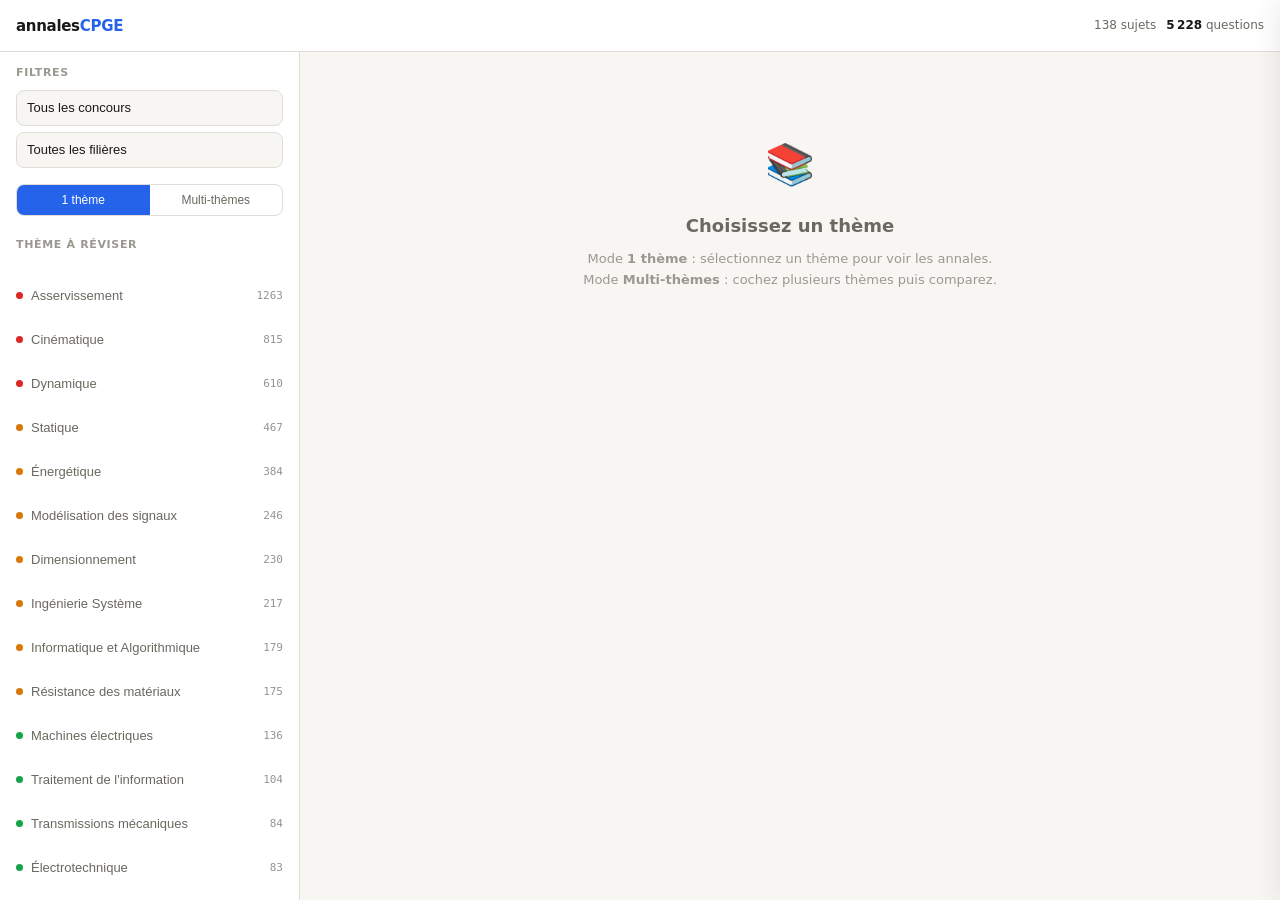
==== commit 87e6b2e5: "Update index.html" ====
--- a/index.html
+++ b/index.html
@@ -187,61 +187,62 @@
   .q-pills { display: flex; flex-wrap: wrap; gap: 5px; }
   .q-pill { padding: 4px 9px; border-radius: 5px; font-size: 12px; font-family: var(--mono); background: var(--accent-bg); color: var(--accent); border: 1px solid var(--accent-border); font-weight: 500; }
 
-
-  .pdf-frame { flex: 1; border: none; background: #525659; }
-
-  /* ── BLOC-NOTE ── */
+  /* ── NOTEBOOK DRAWER ── */
+  .nb-drawer {
+    position: fixed; top: 0; right: -420px; bottom: 0; width: 420px; max-width: 100vw;
+    background: var(--surface); border-left: 1px solid var(--border);
+    z-index: 200; display: flex; flex-direction: column;
+    transition: right .25s ease; box-shadow: -4px 0 24px rgba(0,0,0,.08);
+  }
+  .nb-drawer.open { right: 0; }
+  .nb-overlay {
+    display: none; position: fixed; inset: 0; z-index: 199;
+    background: rgba(0,0,0,.3);
+  }
+  .nb-overlay.open { display: block; }
+  .nb-bar {
+    display: flex; align-items: center; gap: 10px;
+    padding: 12px 14px; border-bottom: 1px solid var(--border); flex-shrink: 0;
+  }
+  .nb-bar-title { font-weight: 700; font-size: 13px; flex: 1; min-width: 0; }
+  .nb-bar-sub { font-size: 11px; color: var(--text3); overflow: hidden; text-overflow: ellipsis; white-space: nowrap; }
+  .nb-close {
+    width: 32px; height: 32px; border: 1px solid var(--border); border-radius: 6px;
+    background: var(--surface2); color: var(--text2); cursor: pointer; font-size: 16px;
+    display: flex; align-items: center; justify-content: center; flex-shrink: 0;
+  }
+  .nb-close:hover { background: var(--border); }
+  .nb-meta {
+    padding: 10px 14px 8px; border-bottom: 1px solid var(--border); flex-shrink: 0;
+    display: flex; align-items: center; gap: 6px; flex-wrap: wrap;
+  }
+  .nb-label { font-size: 11px; color: var(--text3); flex: 1; min-width: 0; overflow: hidden; text-overflow: ellipsis; white-space: nowrap; }
+  .nb-saved { font-size: 11px; color: var(--green); opacity: 0; transition: opacity .3s; }
+  .nb-saved.show { opacity: 1; }
+  .nb-body { flex: 1; display: flex; flex-direction: column; padding: 14px; gap: 10px; overflow: hidden; }
+  .nb-textarea {
+    flex: 1; resize: none; border: 1px solid var(--border); border-radius: var(--radius);
+    padding: 12px; font-size: 13px; font-family: 'Inter', system-ui, sans-serif;
+    line-height: 1.65; color: var(--text); background: var(--bg);
+    outline: none; transition: border-color .15s;
+  }
+  .nb-textarea:focus { border-color: var(--accent); box-shadow: 0 0 0 3px var(--accent-bg); }
+  .nb-textarea::placeholder { color: var(--text3); }
+  .nb-footer { display: flex; align-items: center; gap: 8px; flex-shrink: 0; }
+  .nb-hint { font-size: 11px; color: var(--text3); flex: 1; }
+  .btn-nb-clear { font-size: 12px; color: var(--text3); background: none; border: 1px solid var(--border); border-radius: 6px; padding: 5px 10px; cursor: pointer; }
+  .btn-nb-clear:hover { color: var(--red); border-color: var(--red); }
+
+  /* Bouton bloc-note sur les cartes */
   .btn-note {
-    display: inline-flex; align-items: center; gap: 4px; padding: 5px 10px;
+    display: inline-flex; align-items: center; gap: 4px; padding: 5px 9px;
     border-radius: 6px; font-size: 12px; font-weight: 500; min-height: 30px;
     border: 1px solid var(--border); background: var(--surface2); color: var(--text3);
     cursor: pointer; white-space: nowrap; flex-shrink: 0;
     transition: background .15s, border-color .15s, color .15s;
   }
-  .btn-note:hover { border-color: #a78bfa; color: #7c3aed; background: #f5f3ff; }
-  .btn-note.has-note { border-color: #c4b5fd; background: #f5f3ff; color: #7c3aed; }
-
-  .note-modal-overlay {
-    display: none; position: fixed; inset: 0; z-index: 200;
-    background: rgba(0,0,0,.45); align-items: center; justify-content: center;
-  }
-  .note-modal-overlay.open { display: flex; }
-  .note-modal {
-    background: var(--surface); border-radius: 10px; width: min(520px, 95vw);
-    box-shadow: 0 20px 60px rgba(0,0,0,.25); display: flex; flex-direction: column;
-    max-height: 90vh; overflow: hidden;
-  }
-  .note-modal-header {
-    display: flex; align-items: center; gap: 10px; padding: 14px 16px;
-    border-bottom: 1px solid var(--border); flex-shrink: 0;
-  }
-  .note-modal-title { font-weight: 700; font-size: 14px; flex: 1; overflow: hidden; text-overflow: ellipsis; white-space: nowrap; }
-  .note-modal-close { background: none; border: none; font-size: 18px; cursor: pointer; color: var(--text3); padding: 0 4px; line-height: 1; }
-  .note-modal-close:hover { color: var(--text); }
-  .note-modal-body { padding: 14px 16px; flex: 1; display: flex; flex-direction: column; gap: 10px; overflow-y: auto; }
-  .note-textarea {
-    width: 100%; min-height: 180px; padding: 10px 12px;
-    border: 1px solid var(--border); border-radius: var(--radius);
-    background: var(--bg); color: var(--text); font-size: 13px; font-family: inherit;
-    resize: vertical; outline: none; line-height: 1.6;
-  }
-  .note-textarea:focus { border-color: #a78bfa; box-shadow: 0 0 0 3px #f5f3ff; }
-  .note-modal-footer {
-    display: flex; align-items: center; justify-content: flex-end; gap: 8px;
-    padding: 12px 16px; border-top: 1px solid var(--border); flex-shrink: 0;
-  }
-  .btn-note-clear { font-size: 12px; color: var(--red); background: none; border: none; cursor: pointer; margin-right: auto; text-decoration: underline; }
-  .btn-note-clear:hover { opacity: .75; }
-  .btn-note-save {
-    padding: 7px 18px; border-radius: 6px; font-size: 13px; font-weight: 600;
-    background: #7c3aed; color: #fff; border: none; cursor: pointer;
-  }
-  .btn-note-save:hover { background: #6d28d9; }
-  .btn-note-cancel {
-    padding: 7px 14px; border-radius: 6px; font-size: 13px;
-    background: var(--surface2); color: var(--text2); border: 1px solid var(--border); cursor: pointer;
-  }
-  .btn-note-cancel:hover { background: var(--border); }
+  .btn-note:hover { border-color: var(--accent); color: var(--accent); background: var(--accent-bg); }
+  .btn-note.has-note { border-color: #fde68a; background: #fffbeb; color: #b45309; }
 
   /* ── FAB mobile ── */
   .fab-filter {
@@ -341,12 +342,43 @@
 
 <button class="fab-filter" id="fab-filter" onclick="toggleSidebar()" aria-label="Thèmes">🗂</button>
 
-
+<div class="nb-overlay" id="nb-overlay" onclick="closeNote()"></div>
+<div class="nb-drawer" id="nb-drawer">
+  <div class="nb-bar">
+    <div style="flex:1;min-width:0">
+      <div class="nb-bar-title">📝 Bloc-notes</div>
+      <div class="nb-bar-sub" id="nb-bar-sub">—</div>
+    </div>
+    <button class="nb-close" onclick="closeNote()">✕</button>
+  </div>
+  <div class="nb-meta">
+    <span class="nb-label" id="nb-label"></span>
+    <span class="nb-saved" id="nb-saved">✓ Sauvegardé</span>
+  </div>
+  <div class="nb-body">
+    <textarea class="nb-textarea" id="nb-textarea"
+      placeholder="Note tes difficultés, les parties qui t'ont posé problème, les formules à retenir…&#10;&#10;Tout est sauvegardé automatiquement."></textarea>
+    <div class="nb-footer">
+      <span class="nb-hint">Sauvegarde automatique · par sujet</span>
+      <button class="btn-nb-clear" onclick="clearNote()">Effacer</button>
+    </div>
+  </div>
+</div>
 
 <script>
 let allDocs = [], pdfMap = {}, corrigeMap = {}, activeTheme = null, activeSubs = new Set();
 let appMode = 'single', selectedThemes = new Set();
 const COLORS = ['#3b82f6','#8b5cf6','#ec4899','#f97316','#10b981','#14b8a6','#f59e0b','#6366f1'];
+
+// ── Sujets faits : clé = "theme|||docLabel" ───────────────────────────────────
+let doneCards = new Set(JSON.parse(localStorage.getItem('annales_done_cards') || '[]'));
+function doneKey(theme, docLabel) { return theme + '|||' + docLabel; }
+function isDoneCard(theme, docLabel) { return doneCards.has(doneKey(theme, docLabel)); }
+function toggleDoneCard(theme, docLabel) {
+  const k = doneKey(theme, docLabel);
+  doneCards.has(k) ? doneCards.delete(k) : doneCards.add(k);
+  localStorage.setItem('annales_done_cards', JSON.stringify([...doneCards]));
+}
 
 // ── Mobile init ───────────────────────────────────────────────────────────────
 function initMobile() {
@@ -478,9 +510,12 @@
 
 // ── Liste thèmes ──────────────────────────────────────────────────────────────
 function buildThemeList() {
-  const docs=getFilteredDocs(), counts={};
+  const docs=getFilteredDocs(), counts={}, themeDocSets={};
   docs.forEach(d=>d.parties.forEach(p=>p.questions.forEach(q=>(q.mots_cles||[]).forEach(mk=>{
-    const {main}=parseTheme(mk.theme); if(main) counts[main]=(counts[main]||0)+1;
+    const {main}=parseTheme(mk.theme); if(!main) return;
+    counts[main]=(counts[main]||0)+1;
+    if(!themeDocSets[main]) themeDocSets[main]=new Set();
+    themeDocSets[main].add(d.label);
   }))));
   const total=Object.values(counts).reduce((a,b)=>a+b,0)||1;
   const sorted=Object.entries(counts).sort((a,b)=>b[1]-a[1]);
@@ -490,18 +525,26 @@
     const pct=n/total*100;
     const dot=pct>=10?'dot-high':pct>=3?'dot-mid':'dot-low';
     const isSel=selectedThemes.has(name), isAct=activeTheme===name;
+    const docLabels=[...(themeDocSets[name]||new Set())];
+    const doneN=docLabels.filter(l=>isDoneCard(name,l)).length;
+    const totalN=docLabels.length;
+    const doneBadge=doneN>0
+      ?`<span class="theme-done-frac ${doneN===totalN?'done-all':''}">${doneN}/${totalN}</span>`
+      :'';
     if(appMode==='multi'){
       return `<button class="theme-btn ${isSel?'selected':''}" onclick="toggleThemeSelect('${esc(name)}')">
         <div class="chk">${isSel?'✓':''}</div>
         <div class="dot ${dot}"></div>
         <span style="flex:1;min-width:0;overflow:hidden;text-overflow:ellipsis;white-space:nowrap">${name}</span>
         <span class="count">${n}</span>
+        ${doneBadge}
       </button>`;
     } else {
       return `<button class="theme-btn ${isAct?'active':''}" onclick="selectTheme('${esc(name)}')">
         <div class="dot ${dot}"></div>
         <span style="flex:1;min-width:0;overflow:hidden;text-overflow:ellipsis;white-space:nowrap">${name}</span>
         <span class="count">${n}</span>
+        ${doneBadge}
       </button>`;
     }
   }).join('');
@@ -551,13 +594,13 @@
 function pdfBtn(doc){
   const url=findPdfUrl(doc);
   return url
-    ?`<button class="btn-pdf" onclick="openPdf(event,'${url}')">📄 Sujet</button>`
+    ?`<button class="btn-pdf" onclick="openPdf(event,'${url}','${doc.label}')">📄 Sujet</button>`
     :`<span class="btn-pdf missing">📄 —</span>`;
 }
 function corrigeBtn(doc){
   const url=findCorrigeUrl(doc);
   return url
-    ?`<button class="btn-corrige" onclick="openPdf(event,'${url}')">✏️ Corrigé</button>`
+    ?`<button class="btn-corrige" onclick="openPdf(event,'${url}','Corrigé — ${doc.label}')">✏️ Corrigé</button>`
     :`<span class="btn-corrige missing">✏️ —</span>`;
 }
 
@@ -637,6 +680,7 @@
           </div>
           ${pdfBtn(doc)}
           ${corrigeBtn(doc)}
+          <button class="btn-note ${hasNote(doc.label)?'has-note':''}" data-doc="${doc.label}" onclick="openNote(event,'${esc(doc.label)}')" title="${hasNote(doc.label)?'Voir/modifier la note':'Ajouter une note'}">📝</button>
           <div class="score-col">${scoreRows}</div>
           <div class="score-total">${total}<span class="q-label">q</span></div>
         </div>
@@ -730,7 +774,9 @@
     const subsToShow=hasFilter?Object.entries(subMap).filter(([s])=>filterSubs.has(s)):Object.entries(subMap);
     const subBlocks=subsToShow.sort((a,b)=>b[1].length-a[1].length)
       .map(([s,qs])=>`<div class="sub-block"><div class="sub-block-title">${s}</div><div class="q-pills">${qs.map(q=>`<span class="q-pill">${q}</span>`).join('')}</div></div>`).join('');
-    return `<div class="annale-card" id="card-${i}">
+    const done=isDoneCard(activeTheme,doc.label);
+    const noted=hasNote(doc.label);
+    return `<div class="annale-card ${done?'card-done':''}" id="card-${i}">
       <div class="annale-header" onclick="toggleCard('card-${i}')">
         <div class="annale-row1">
           <span class="annale-rank">#${i+1}</span>
@@ -744,6 +790,8 @@
           </div>
           ${pdfBtn(doc)}
           ${corrigeBtn(doc)}
+          <button class="btn-done-card ${done?'is-done':''}" onclick="handleDoneCard(event,'${esc(activeTheme)}','${esc(doc.label)}')">${done?'✓ Fait':'○ Fait'}</button>
+          <button class="btn-note ${noted?'has-note':''}" data-doc="${doc.label}" onclick="openNote(event,'${esc(doc.label)}')" title="${noted?'Voir/modifier la note':'Ajouter une note'}">📝</button>
           <div style="flex-shrink:0;text-align:right">
             <div class="q-count">${displayQ}<span class="q-label"> q.</span></div>
             <div class="progress-bar"><div class="progress-fill" style="width:${pct}%"></div></div>
@@ -755,6 +803,13 @@
   }).join('');
 }
 
+function handleDoneCard(e, theme, docLabel) {
+  e.stopPropagation();
+  toggleDoneCard(theme, docLabel);
+  document.getElementById('cards-container').innerHTML=renderCards(window._docResults,window._maxQ,activeSubs);
+  buildThemeList();
+}
+
 function toggleCard(id){document.getElementById('body-'+id).classList.toggle('open');}
 function toggleSub(btn,sub){
   btn.classList.toggle('active');
@@ -772,10 +827,74 @@
 }
 
 // ── PDF ───────────────────────────────────────────────────────────────────────
-function openPdf(e,url){
+function openPdf(e, url, label) {
   e.stopPropagation();
-  window.open(url,'_blank');
-}
+  window.open(url, '_blank');
+}
+
+// ── BLOC-NOTES ────────────────────────────────────────────────────────────────
+let nbKey = null, nbSaveTimer = null;
+
+function noteStorageKey(docLabel) { return 'annales_note|||' + docLabel; }
+function hasNote(docLabel) {
+  const v = localStorage.getItem(noteStorageKey(docLabel));
+  return v && v.trim().length > 0;
+}
+
+function openNote(e, docLabel) {
+  e.stopPropagation();
+  nbKey = noteStorageKey(docLabel);
+  const saved = localStorage.getItem(nbKey) || '';
+  document.getElementById('nb-textarea').value = saved;
+  document.getElementById('nb-bar-sub').textContent = docLabel;
+  document.getElementById('nb-label').textContent = docLabel;
+  document.getElementById('nb-saved').classList.remove('show');
+  document.getElementById('nb-drawer').classList.add('open');
+  document.getElementById('nb-overlay').classList.add('open');
+  document.body.style.overflow = 'hidden';
+  setTimeout(() => document.getElementById('nb-textarea').focus(), 280);
+}
+
+function closeNote() {
+  document.getElementById('nb-drawer').classList.remove('open');
+  document.getElementById('nb-overlay').classList.remove('open');
+  document.body.style.overflow = '';
+}
+
+function clearNote() {
+  if (!nbKey) return;
+  if (!confirm('Effacer cette note ?')) return;
+  document.getElementById('nb-textarea').value = '';
+  localStorage.removeItem(nbKey);
+  showNbSaved();
+  // Refresh boutons
+  if (activeTheme) document.getElementById('cards-container').innerHTML = renderCards(window._docResults, window._maxQ, activeSubs);
+}
+
+function showNbSaved() {
+  const el = document.getElementById('nb-saved');
+  el.classList.add('show');
+  clearTimeout(nbSaveTimer);
+  nbSaveTimer = setTimeout(() => el.classList.remove('show'), 2000);
+}
+
+document.addEventListener('DOMContentLoaded', () => {
+  document.getElementById('nb-textarea').addEventListener('input', () => {
+    if (!nbKey) return;
+    localStorage.setItem(nbKey, document.getElementById('nb-textarea').value);
+    showNbSaved();
+    // Refresh bouton de la carte concernée pour mettre à jour has-note
+    const docLabel = document.getElementById('nb-label').textContent;
+    const btn = document.querySelector(`.btn-note[data-doc="${CSS.escape(docLabel)}"]`);
+    if (btn) {
+      const has = hasNote(docLabel);
+      btn.classList.toggle('has-note', has);
+      btn.title = has ? 'Voir la note' : 'Ajouter une note';
+    }
+  });
+});
+
+document.addEventListener('keydown', e => { if (e.key === 'Escape') closeNote(); });
 </script>
 </body>
 </html>
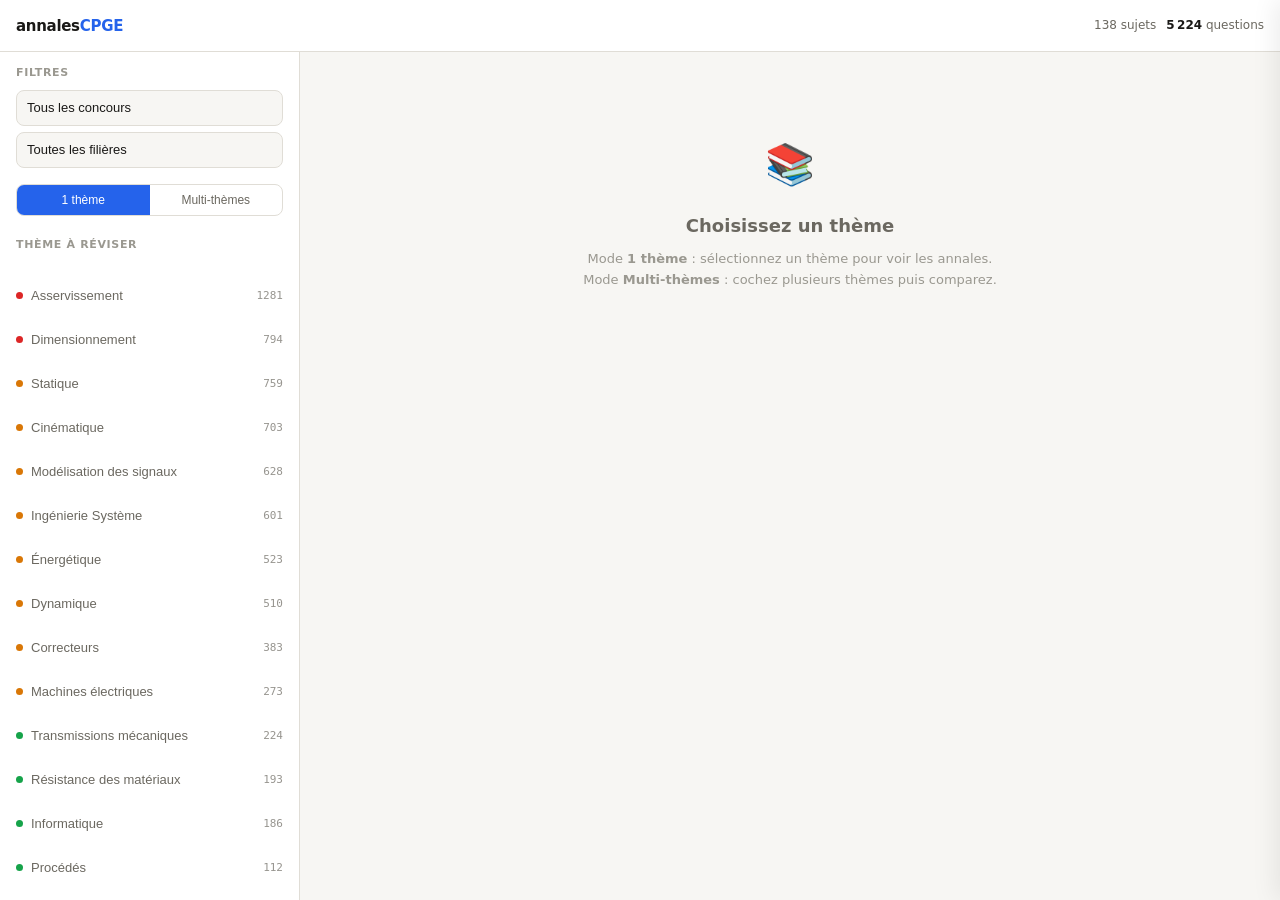
==== commit 78e95a00: "Improvements  9B -> DeepSeek V4 Lite Backend for question partionning" ====
--- a/index.html
+++ b/index.html
@@ -512,7 +512,7 @@
 function buildThemeList() {
   const docs=getFilteredDocs(), counts={}, themeDocSets={};
   docs.forEach(d=>d.parties.forEach(p=>p.questions.forEach(q=>(q.mots_cles||[]).forEach(mk=>{
-    const {main}=parseTheme(mk.theme); if(!main) return;
+    const {main}=parseTheme(mk.theme_sous_theme); if(!main) return;
     counts[main]=(counts[main]||0)+1;
     if(!themeDocSets[main]) themeDocSets[main]=new Set();
     themeDocSets[main].add(d.label);
@@ -614,7 +614,7 @@
     doc.parties.forEach(p=>p.questions.forEach(q=>{
       const qnum=normalizeQnum(q.numero||'');
       (q.mots_cles||[]).forEach(mk=>{
-        const{main,sub}=parseTheme(mk.theme);if(!themeMap[main])return;
+        const{main,sub}=parseTheme(mk.theme_sous_theme);if(!themeMap[main])return;
         const s=sub||'(général)';
         if(!themeMap[main][s])themeMap[main][s]=[];
         if(!themeMap[main][s].includes(qnum))themeMap[main][s].push(qnum);
@@ -713,7 +713,7 @@
     doc.parties.forEach(p=>p.questions.forEach(q=>{
       const qnum=normalizeQnum(q.numero||'');
       (q.mots_cles||[]).forEach(mk=>{
-        const{main,sub}=parseTheme(mk.theme);if(main!==theme)return;
+        const{main,sub}=parseTheme(mk.theme_sous_theme);if(main!==theme)return;
         const s=sub||'(général)';
         if(!subMap[s])subMap[s]=[];
         if(!subMap[s].includes(qnum))subMap[s].push(qnum);
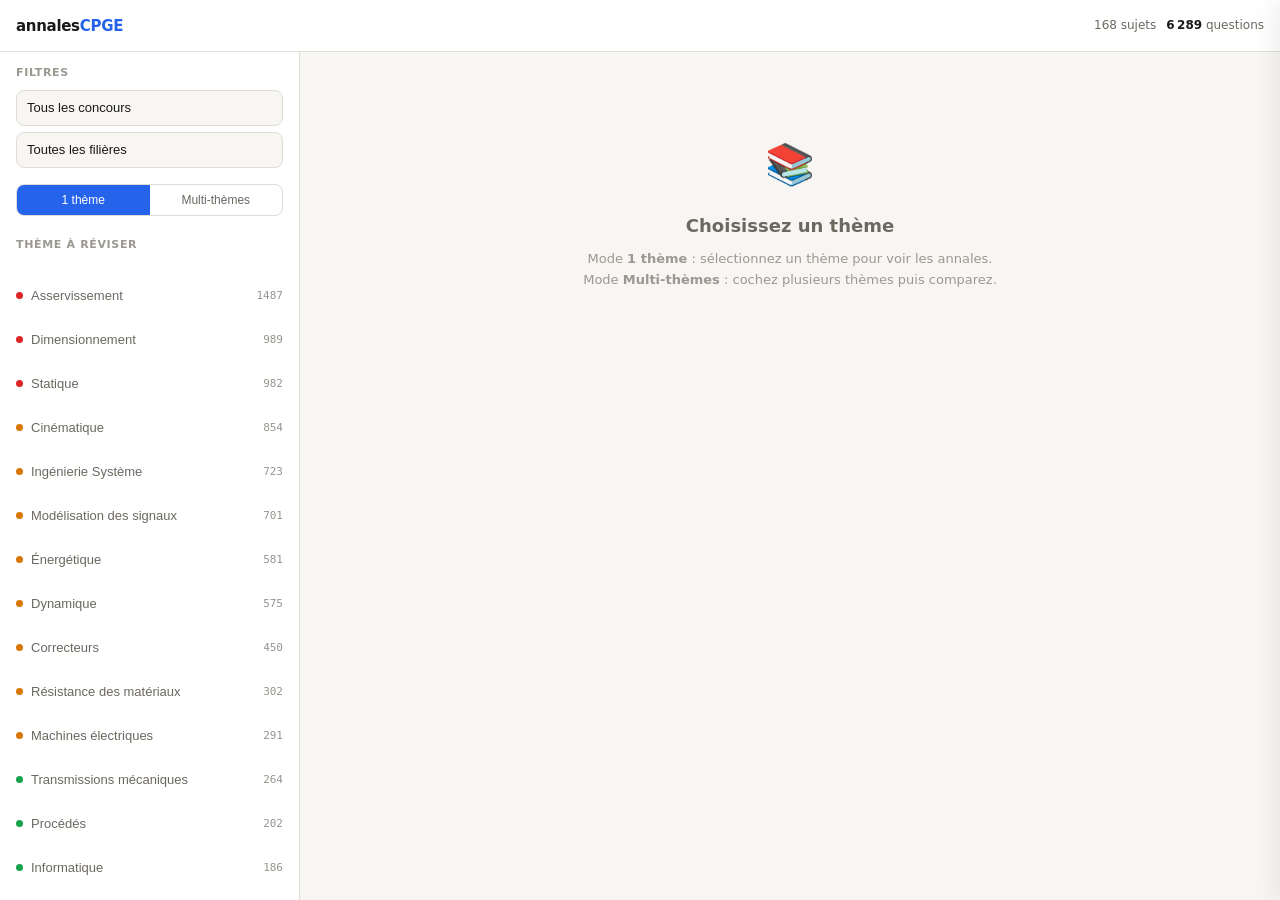
==== commit 7f95793c: "Frise des questions : palette de 12 couleurs distinctes attribuées par sujet, bandes nettes pour les" ====
--- a/index.html
+++ b/index.html
@@ -186,6 +186,21 @@
   .theme-section-title { font-size: 12px; font-weight: 700; color: var(--text); margin-top: 12px; margin-bottom: 4px; padding-bottom: 4px; border-bottom: 1px solid var(--border); }
   .q-pills { display: flex; flex-wrap: wrap; gap: 5px; }
   .q-pill { padding: 4px 9px; border-radius: 5px; font-size: 12px; font-family: var(--mono); background: var(--accent-bg); color: var(--accent); border: 1px solid var(--accent-border); font-weight: 500; }
+
+  /* ── FRISE DE QUESTIONS (toutes thèmes, par sujet) ── */
+  .qline-header { display: flex; align-items: center; justify-content: space-between; margin-bottom: 6px; }
+  .qline-title { font-size: 11px; font-weight: 600; text-transform: uppercase; letter-spacing: .05em; color: var(--text3); }
+  .qline-strip { display: flex; flex-wrap: wrap; gap: 4px; margin-bottom: 8px; }
+  .qline-pill {
+    min-width: 26px; height: 24px; padding: 0 6px; border-radius: 5px;
+    color: #fff; font-size: 11px; font-family: var(--mono); font-weight: 700;
+    display: flex; align-items: center; justify-content: center; cursor: default;
+    text-shadow: 0 1px 1px rgba(0,0,0,.15);
+  }
+  .qline-pill.qline-empty { background: var(--surface2); color: var(--text3); border: 1px dashed var(--border); text-shadow: none; }
+  .qline-legend { display: flex; flex-wrap: wrap; gap: 8px 12px; margin-bottom: 4px; }
+  .qline-legend-item { display: inline-flex; align-items: center; gap: 4px; font-size: 11px; color: var(--text2); }
+  .qline-dot { width: 10px; height: 10px; border-radius: 50%; flex-shrink: 0; }
 
   /* ── NOTEBOOK DRAWER ── */
   .nb-drawer {
@@ -508,11 +523,71 @@
 }
 function esc(s) { return s.replace(/\\/g,'\\\\').replace(/'/g,"\\'"); }
 
+// ── Frise de questions (toutes thèmes, pour UN sujet) ─────────────────────────
+function themeHash(name) {
+  let h = 0;
+  for (let i=0;i<name.length;i++) h = (h*31 + name.charCodeAt(i)) >>> 0;
+  return h;
+}
+// Palette de la frise : 12 couleurs très distinctes, lisibles avec du texte blanc.
+// Elles sont attribuées dans chaque sujet aux thèmes présents (du plus fréquent au moins fréquent),
+// pour que deux thèmes d'une même frise n'aient jamais des couleurs voisines.
+const QLINE_COLORS = ['#1f6fb4','#e07b00','#2a9d3a','#d62728','#7e57c2','#0e8a9a','#c2378f','#8c564b','#6b8e23','#1a237e','#b8860b','#5f6b73'];
+let qlineMap = null;
+function themeColor(name) {
+  if (!name) return '#9a9890';
+  if (qlineMap && qlineMap.has(name)) return qlineMap.get(name);
+  return QLINE_COLORS[themeHash(name) % QLINE_COLORS.length];
+}
+function makeQlineMap(items) {
+  const cnt = new Map();
+  items.forEach(it => it.themes.forEach(t => cnt.set(t, (cnt.get(t)||0) + 1)));
+  const order = [...cnt.keys()].sort((a,b) => (cnt.get(b)-cnt.get(a)) || a.localeCompare(b));
+  const m = new Map();
+  order.forEach((t,i) => m.set(t, i < QLINE_COLORS.length ? QLINE_COLORS[i] : `hsl(${(themeHash(t)%360)},55%,38%)`));
+  return {m, order};
+}
+function buildQuestionLine(doc) {
+  const items = [];
+  doc.parties.forEach(p => p.questions.forEach(q => {
+    const qnum = normalizeQnum(q.numero || '');
+    const themesSet = new Set();
+    (q.mots_cles||[]).forEach(mk => {
+      const {main} = parseTheme(mk.theme_sous_theme||mk.theme);
+      if (main) themesSet.add(main);
+    });
+    items.push({qnum, themes: [...themesSet]});
+  }));
+  return items;
+}
+function renderQuestionLine(doc) {
+  const items = buildQuestionLine(doc);
+  if (!items.length) return '<div style="padding:6px 0;color:var(--text3);font-size:12px">Aucune question indexée pour ce sujet.</div>';
+  const {m, order} = makeQlineMap(items);
+  qlineMap = m;
+  const themesUsed = order;
+  const pills = items.map(it => {
+    const shortNum = it.qnum.replace(/^Q\s*/,'');
+    if (!it.themes.length) {
+      return `<div class="qline-pill qline-empty" title="${esc(it.qnum)} — non classé">${shortNum}</div>`;
+    }
+    const colors = it.themes.map(themeColor);
+    // plusieurs thèmes : bandes nettes plutôt qu'un dégradé (les couleurs restent lisibles)
+    const step = 100 / colors.length;
+    const bg = colors.length===1 ? colors[0] : `linear-gradient(90deg, ${colors.map((c,i)=>`${c} ${(i*step).toFixed(1)}% ${((i+1)*step).toFixed(1)}%`).join(',')})`;
+    const title = `${it.qnum} — ${it.themes.join(' + ')}`;
+    return `<div class="qline-pill" style="background:${bg}" title="${title.replace(/"/g,'&quot;')}">${shortNum}</div>`;
+  }).join('');
+  const legend = themesUsed.map(t => `<span class="qline-legend-item"><span class="qline-dot" style="background:${themeColor(t)}"></span>${t}</span>`).join('');
+  qlineMap = null;
+  return `<div class="qline-strip">${pills}</div><div class="qline-legend">${legend}</div>`;
+}
+
 // ── Liste thèmes ──────────────────────────────────────────────────────────────
 function buildThemeList() {
   const docs=getFilteredDocs(), counts={}, themeDocSets={};
   docs.forEach(d=>d.parties.forEach(p=>p.questions.forEach(q=>(q.mots_cles||[]).forEach(mk=>{
-    const {main}=parseTheme(mk.theme_sous_theme); if(!main) return;
+    const {main}=parseTheme(mk.theme_sous_theme||mk.theme); if(!main) return;
     counts[main]=(counts[main]||0)+1;
     if(!themeDocSets[main]) themeDocSets[main]=new Set();
     themeDocSets[main].add(d.label);
@@ -614,7 +689,7 @@
     doc.parties.forEach(p=>p.questions.forEach(q=>{
       const qnum=normalizeQnum(q.numero||'');
       (q.mots_cles||[]).forEach(mk=>{
-        const{main,sub}=parseTheme(mk.theme_sous_theme);if(!themeMap[main])return;
+        const{main,sub}=parseTheme(mk.theme_sous_theme||mk.theme);if(!themeMap[main])return;
         const s=sub||'(général)';
         if(!themeMap[main][s])themeMap[main][s]=[];
         if(!themeMap[main][s].includes(qnum))themeMap[main][s].push(qnum);
@@ -659,13 +734,18 @@
         <span style="font-family:var(--mono);font-size:11px;color:${n>0?color:'var(--text3)'};min-width:20px;text-align:right;flex-shrink:0">${n>0?n+'q':'-'}</span>
       </div>`;
     }).join('');
-    const bodyContent=themes.map((t,ti)=>{
+    const themeBlocks=themes.map((t,ti)=>{
       const{subMap,count}=perTheme[t];if(!count)return'';
       const color=COLORS[ti%COLORS.length];
       const sub=Object.entries(subMap).filter(([,qs])=>qs.length).sort((a,b)=>b[1].length-a[1].length)
         .map(([s,qs])=>`<div class="sub-block"><div class="sub-block-title">${s}</div><div class="q-pills">${qs.map(q=>`<span class="q-pill">${q}</span>`).join('')}</div></div>`).join('');
       return `<div class="theme-section-title" style="color:${color}">● ${t}</div>${sub}`;
     }).join('');
+    const bodyContent = `
+      <div class="qline-header"><span class="qline-title">Frise complète du sujet (tous thèmes)</span></div>
+      ${renderQuestionLine(doc)}
+      <div class="qline-header" style="margin-top:14px"><span class="qline-title">Détail — thèmes sélectionnés</span></div>
+      ${themeBlocks}`;
     return `<div class="annale-card" id="mcard-${i}">
       <div class="annale-header" onclick="toggleCard('mcard-${i}')">
         <div class="annale-row1">
@@ -713,7 +793,7 @@
     doc.parties.forEach(p=>p.questions.forEach(q=>{
       const qnum=normalizeQnum(q.numero||'');
       (q.mots_cles||[]).forEach(mk=>{
-        const{main,sub}=parseTheme(mk.theme_sous_theme);if(main!==theme)return;
+        const{main,sub}=parseTheme(mk.theme_sous_theme||mk.theme);if(main!==theme)return;
         const s=sub||'(général)';
         if(!subMap[s])subMap[s]=[];
         if(!subMap[s].includes(qnum))subMap[s].push(qnum);
@@ -776,6 +856,11 @@
       .map(([s,qs])=>`<div class="sub-block"><div class="sub-block-title">${s}</div><div class="q-pills">${qs.map(q=>`<span class="q-pill">${q}</span>`).join('')}</div></div>`).join('');
     const done=isDoneCard(activeTheme,doc.label);
     const noted=hasNote(doc.label);
+    const bodyContent = `
+      <div class="qline-header"><span class="qline-title">Frise complète du sujet (tous thèmes)</span></div>
+      ${renderQuestionLine(doc)}
+      <div class="qline-header" style="margin-top:14px"><span class="qline-title">Questions — ${activeTheme}</span></div>
+      ${subBlocks}`;
     return `<div class="annale-card ${done?'card-done':''}" id="card-${i}">
       <div class="annale-header" onclick="toggleCard('card-${i}')">
         <div class="annale-row1">
@@ -798,7 +883,7 @@
           </div>
         </div>
       </div>
-      <div class="annale-body" id="body-card-${i}">${subBlocks}</div>
+      <div class="annale-body" id="body-card-${i}">${bodyContent}</div>
     </div>`;
   }).join('');
 }
@@ -897,4 +982,4 @@
 document.addEventListener('keydown', e => { if (e.key === 'Escape') closeNote(); });
 </script>
 </body>
-</html>+</html>
